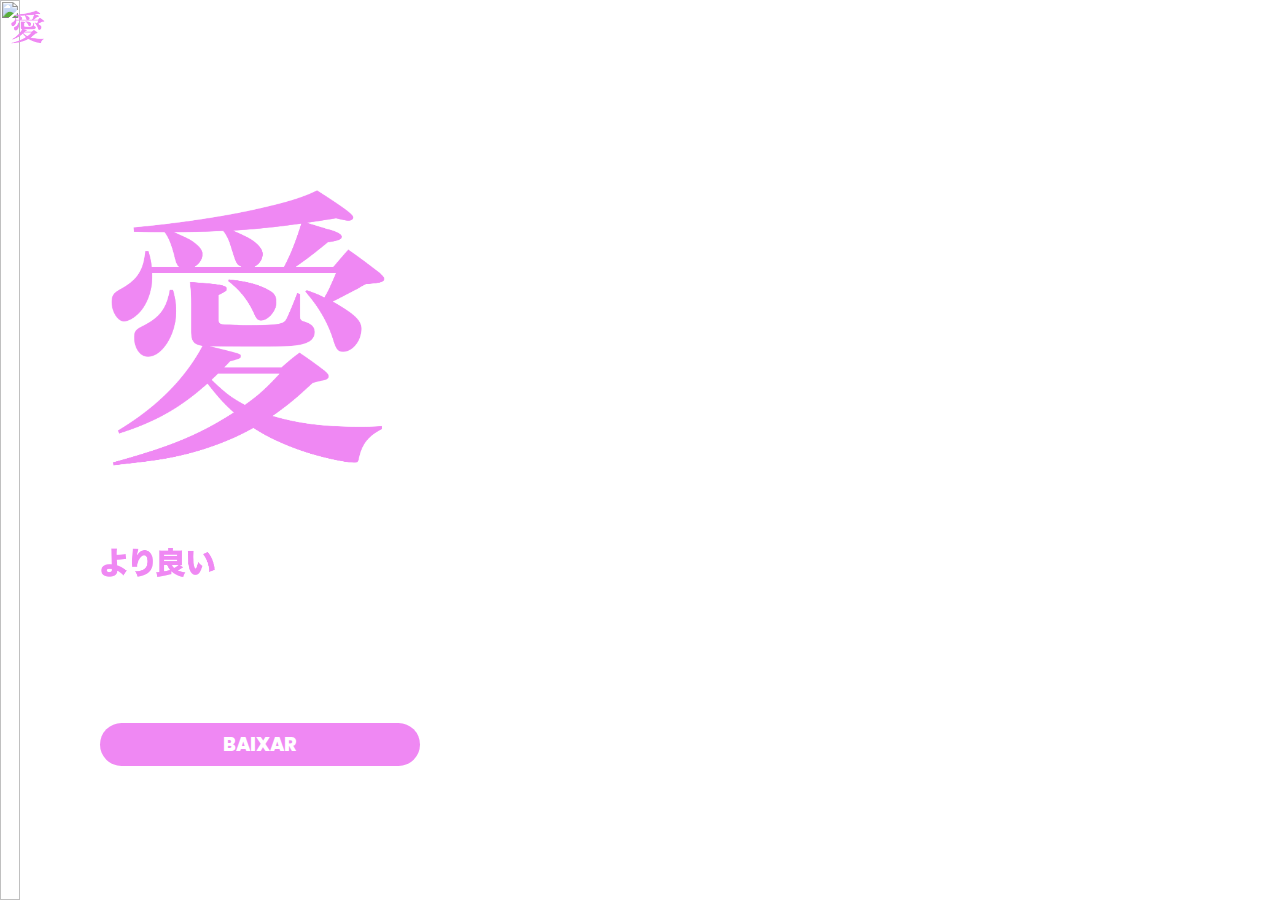
==== index.html @ ae175d9a "Add files via upload" ====
<!DOCTYPE html>
<html lang="pt-br">
<head>
    <meta charset="UTF-8">
    <meta name="viewport" content="width=device-width, initial-scale=1.0">
    <link rel="stylesheet" href="style.css">
    <link rel="shortcut icon" href="./files/favicon.ico" type="image/x-icon">
    <title>Love Optimizer</title>
</head>
<body>
    <img src="./files/background.png">
    <div class="main">
        <div class="nav-bar">
            <ul>
                <a href="index.html"><img src="./files/logo.png"></a>
                <li><a href="#">INÍCIO</a></li>
                <li><a href="#">BAIXAR </a></li>
                <li><a href="#">CONTATO</a></li>
                <li><a href="#">TERMOS</a></li>
            </ul>
        </div>
        <div class="main-content">
            <img src="./files/main-logo.png" class="main-logo">
            <img src="./files/text-image.png" class="main-text-image">
            <p>O "愛 Optimizer" é um otimizador de Windows 10 que se destaca por sua eficiência e facilidade de uso. <br>
                Com uma interface intuitiva, oferece uma gama de ferramentas para limpeza de arquivos temporários,<br>
                otimização de registro e gerenciamento de inicialização de programas</p>
                <button>BAIXAR</button>
        </div>
    </div>
</body>
</html>
---- style.css ----
@import url('https://fonts.googleapis.com/css2?family=Poppins:wght@800&display=swap');
@import url('https://fonts.googleapis.com/css2?family=Roboto:wght@100&display=swap');

:root{
    --main-color: #EF88F3;
    --main-bg-color: #212121;
    --main-text-color: #ffffff;
}

body{
    padding: 0;
    margin: 0;
    font-family: 'Poppins', sans-serif;
    font-weight: 800;
    user-select: none;
    display: flex;
    flex-direction: column;
}

a{
    text-decoration: none;
    color: var(--main-text-color);
}

body > img{
    min-width: 100vw;
    height: 100vh;
    box-sizing: border-box;
    aspect-ratio: 16 / 9;
    display: flex;
    position: absolute;
}

.main{
    width: 100%;
    height: 100%;
    display: flex;
    flex-direction: column;
    position: absolute;
}

.nav-bar{
    width: 100%;
    height: 40px
}

.nav-bar > ul{
    list-style-type: none;
    margin: 0;
    padding: 0;
    display: flex;
    flex-direction: row;
    padding: 5px;
}

.nav-bar > ul > li{
    padding: 10px;
    font-size: larger;
}

.nav-bar > ul > li > a{
    color: var(--main-text-color);
    transition: ease-in 0.2s;
}

.nav-bar > ul > li > a:hover{
    color: var(--main-color);
}

.nav-bar > ul > a > img{
    width: 35px;
    padding: 5px;
}

.main-content{
    width: 50%;
    height: 100vh;
    display: flex;
    flex-direction: column;
    align-items: left;
    padding-left: 100px;
    justify-content: center;
    text-align: center;
}

.main-logo{
    width: 50%;
    padding-top: 10px;
}

.main-text-image{
    width: 50%;
}

.main-content > p{
    font-family: 'Roboto', sans-serif;
    font-weight: 100;
    font-size: smaller;
    color: var(--main-text-color);
    width: 50%;
    padding-bottom: 10px;
}

.main-content > button{
    width: 50%;
    height: 5%;
    border-radius: 100px;
    font-family: 'Poppins', sans-serif;
    font-weight: 800;
    color: var(--main-text-color);
    background-color: var(--main-color);
    outline: none;
    border: none;
    font-size: larger;
    transition: ease-in 0.2s;
}

.main-content > button:hover{
    color: var(--main-color);
    background-color: var(--main-text-color);
    cursor: pointer;
}
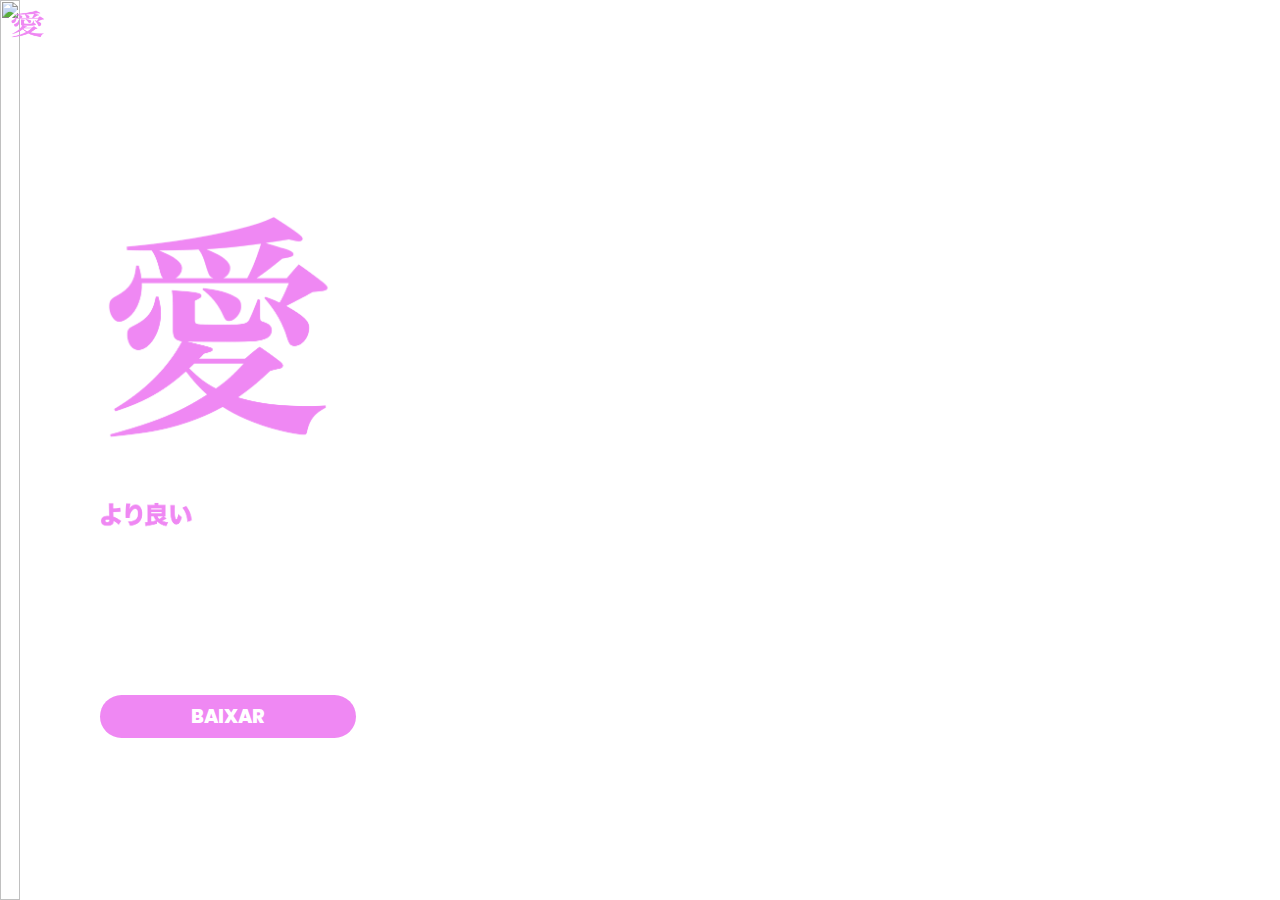
==== commit 6f1fb0f7: "Update do Curso" ====
--- a/index.html
+++ b/index.html
@@ -4,24 +4,24 @@
     <meta charset="UTF-8">
     <meta name="viewport" content="width=device-width, initial-scale=1.0">
     <link rel="stylesheet" href="style.css">
-    <link rel="shortcut icon" href="./files/favicon.ico" type="image/x-icon">
+    <link rel="shortcut icon" href="./assets/images/favicon.ico" type="image/x-icon">
     <title>Love Optimizer</title>
 </head>
 <body>
-    <img src="./files/background.png">
+    <img src="./assets/images/background.png">
     <div class="main">
         <div class="nav-bar">
             <ul>
-                <a href="index.html"><img src="./files/logo.png"></a>
-                <li><a href="#">INÍCIO</a></li>
-                <li><a href="#">BAIXAR </a></li>
+                <a href="index.html"><img src="./assets/images/logo.png"></a>
+                <li><a href="index.html">INÍCIO</a></li>
+                <li><a href="./assets/pages/download/payment.html">BAIXAR </a></li>
                 <li><a href="#">CONTATO</a></li>
                 <li><a href="#">TERMOS</a></li>
             </ul>
         </div>
         <div class="main-content">
-            <img src="./files/main-logo.png" class="main-logo">
-            <img src="./files/text-image.png" class="main-text-image">
+            <img src="./assets/images/main-logo.png" class="main-logo">
+            <img src="./assets/images/text-image.png" class="main-text-image">
             <p>O "愛 Optimizer" é um otimizador de Windows 10 que se destaca por sua eficiência e facilidade de uso. <br>
                 Com uma interface intuitiva, oferece uma gama de ferramentas para limpeza de arquivos temporários,<br>
                 otimização de registro e gerenciamento de inicialização de programas</p>
--- a/style.css
+++ b/style.css
@@ -5,6 +5,15 @@
     --main-color: #EF88F3;
     --main-bg-color: #212121;
     --main-text-color: #ffffff;
+}
+@media screen and (max-width: 576px) {
+    body{
+     display:none;
+    }
+
+    body {
+        display:block;
+       }
 }
 
 body{
@@ -73,11 +82,12 @@
 }
 
 .main-content{
-    width: 50%;
-    height: 100vh;
+    width: 40%;
+    height: 100%;
     display: flex;
     flex-direction: column;
-    align-items: left;
+    object-fit: cover;
+    object-position: center;
     padding-left: 100px;
     justify-content: center;
     text-align: center;
@@ -98,6 +108,8 @@
     font-size: smaller;
     color: var(--main-text-color);
     width: 50%;
+    height: fit-content;
+    margin-bottom: 10px;
     padding-bottom: 10px;
 }
 
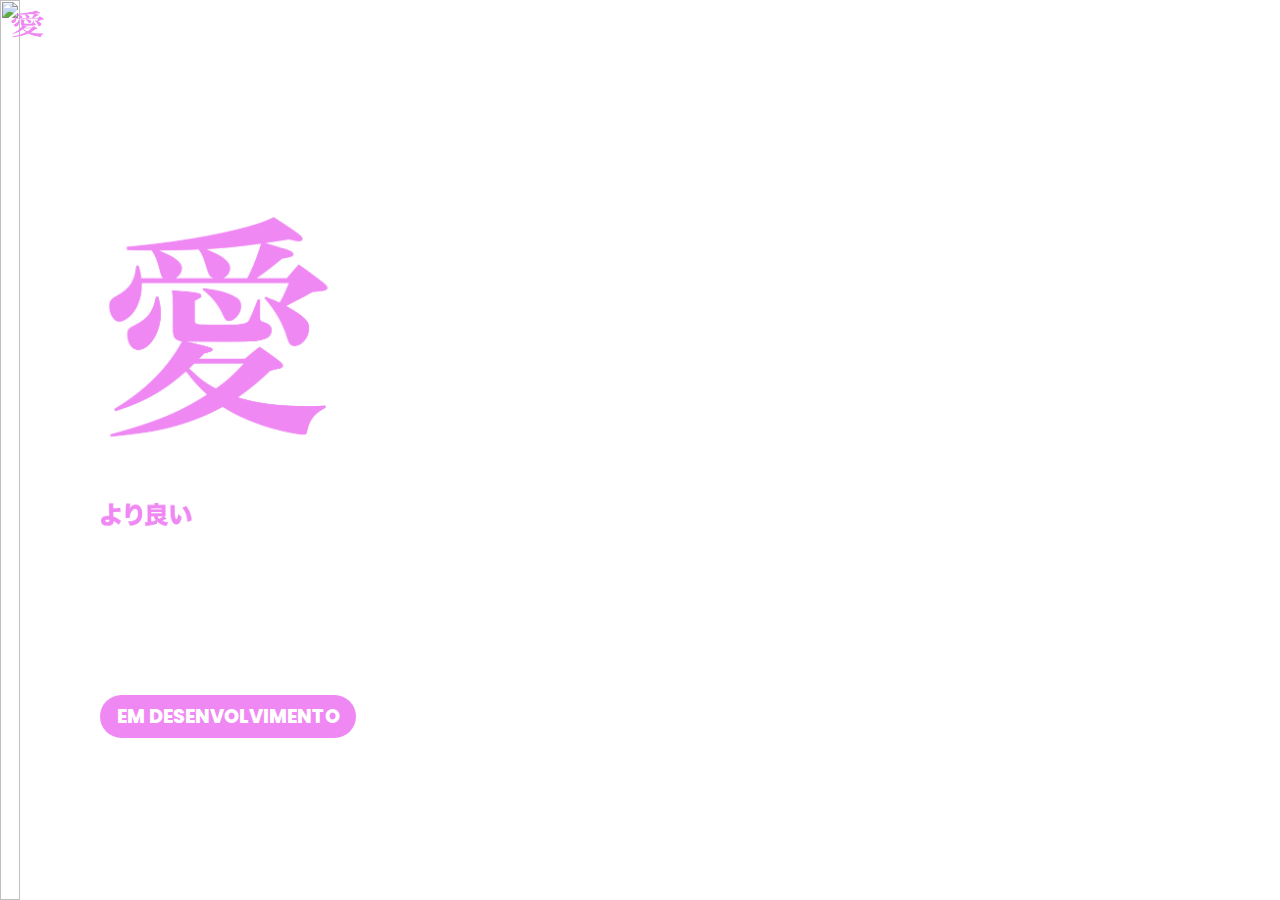
==== commit 7d0ccdd2: "Add files via upload" ====
--- a/index.html
+++ b/index.html
@@ -15,8 +15,8 @@
                 <a href="index.html"><img src="./assets/images/logo.png"></a>
                 <li><a href="index.html">INÍCIO</a></li>
                 <li><a href="./assets/pages/download/payment.html">BAIXAR </a></li>
-                <li><a href="#">CONTATO</a></li>
-                <li><a href="#">TERMOS</a></li>
+                <li><a href="./assets/pages/contact/index.html">CONTATO</a></li>
+                <li><a href="./assets/pages/term/index.html">TERMOS</a></li>
             </ul>
         </div>
         <div class="main-content">
@@ -25,7 +25,7 @@
             <p>O "愛 Optimizer" é um otimizador de Windows 10 que se destaca por sua eficiência e facilidade de uso. <br>
                 Com uma interface intuitiva, oferece uma gama de ferramentas para limpeza de arquivos temporários,<br>
                 otimização de registro e gerenciamento de inicialização de programas</p>
-                <button>BAIXAR</button>
+                <button>EM DESENVOLVIMENTO</button>
         </div>
     </div>
 </body>
